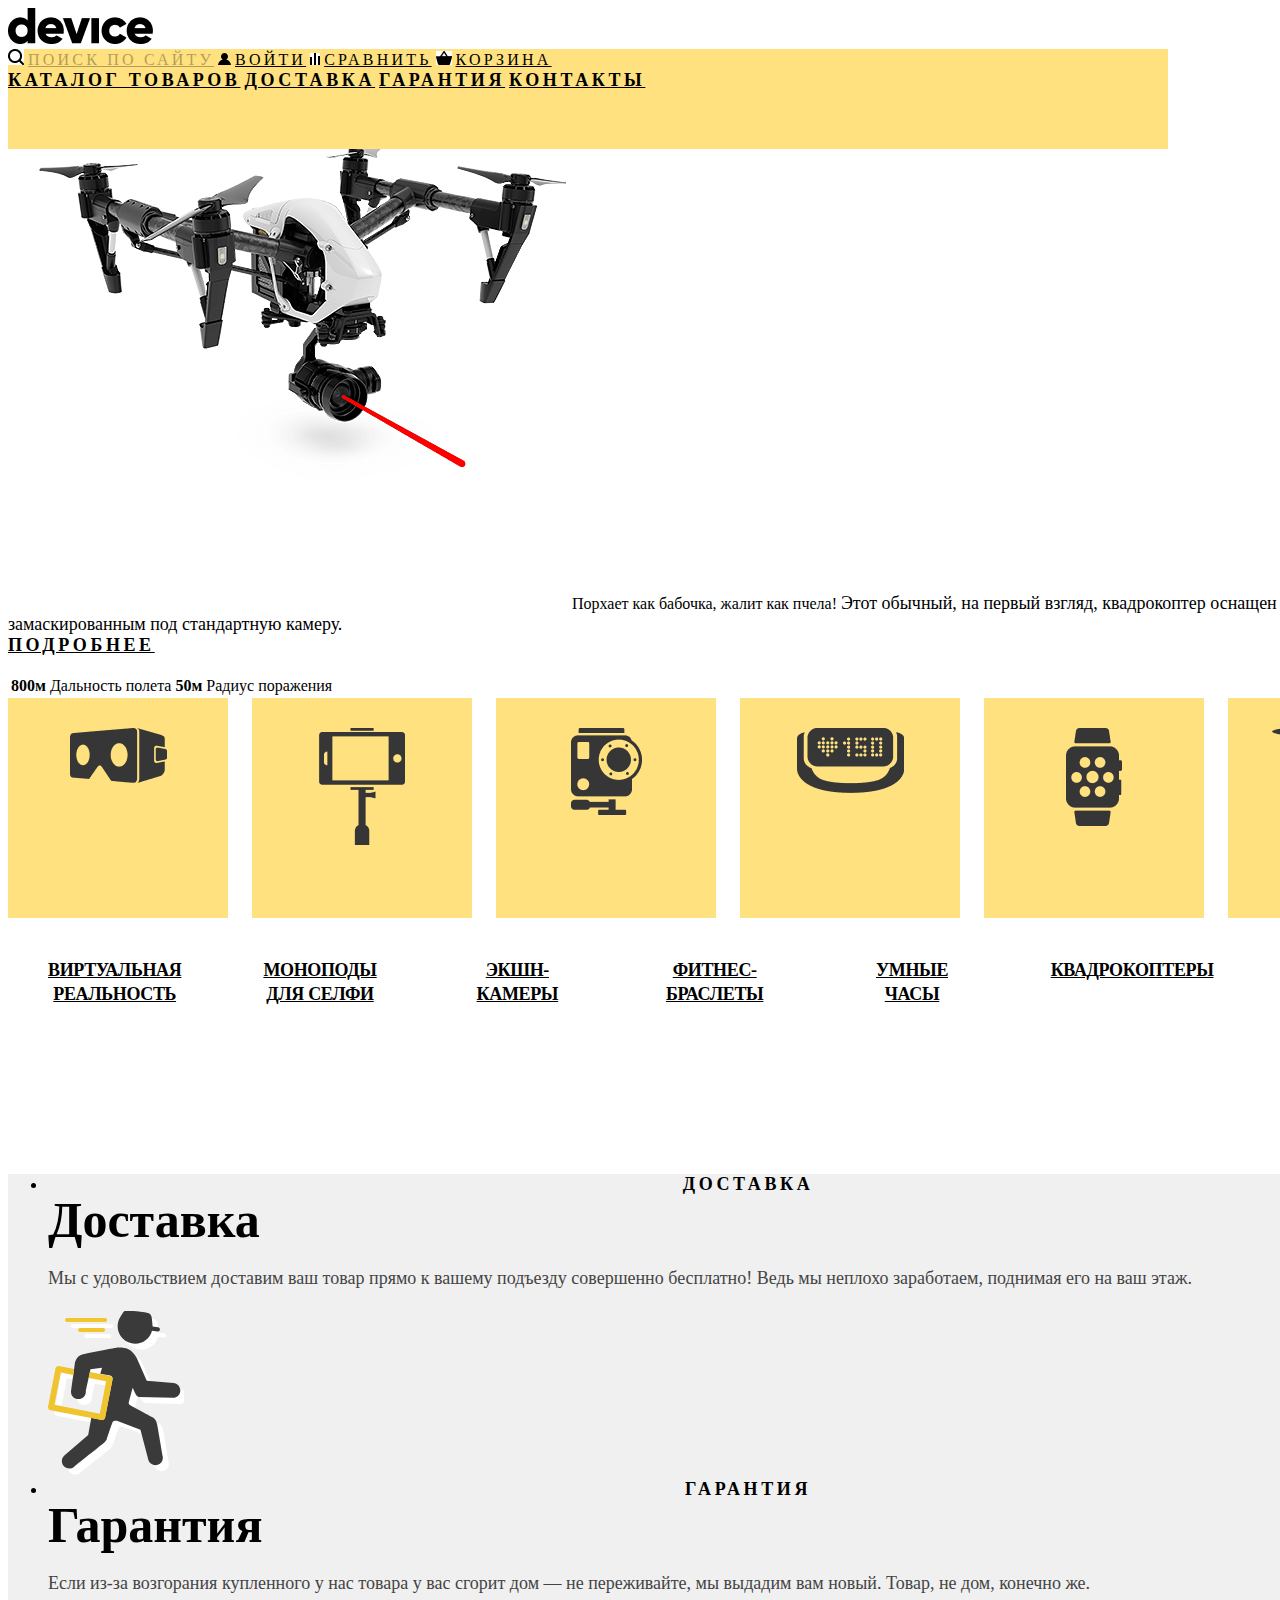
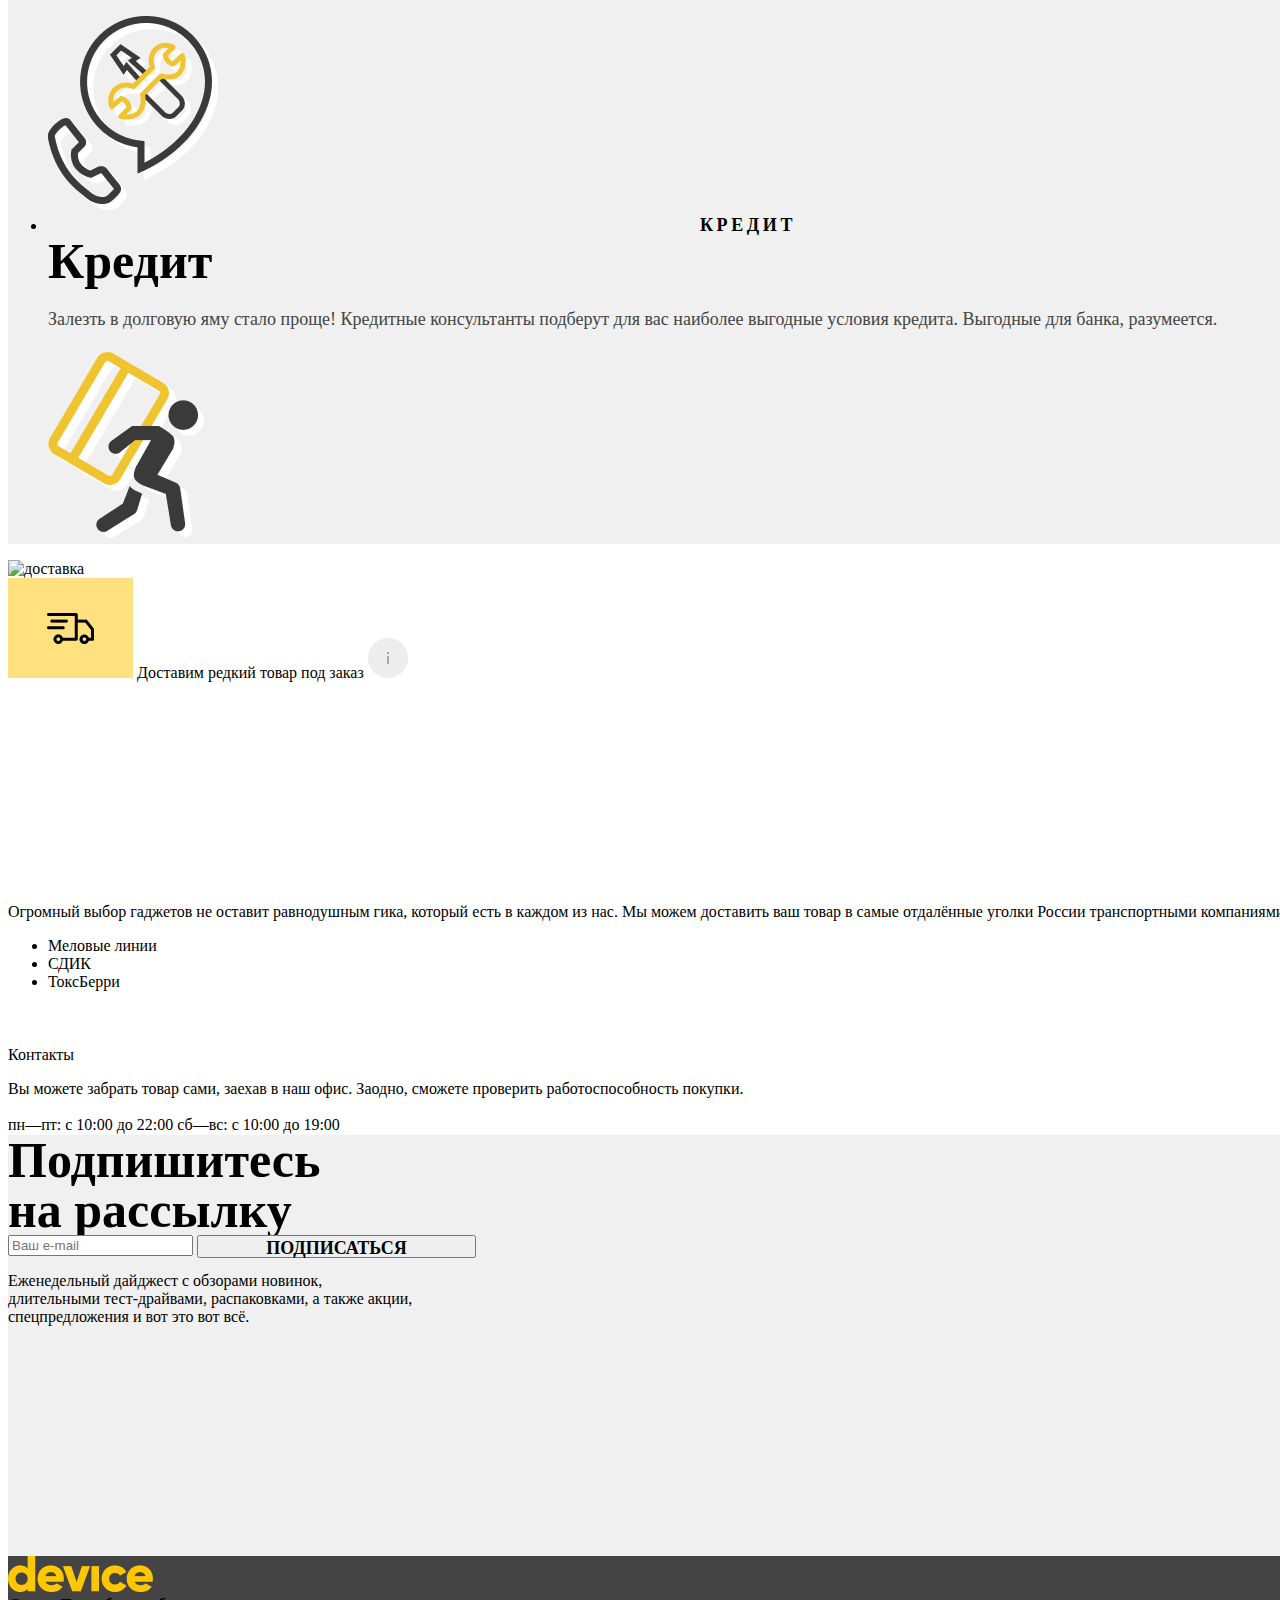
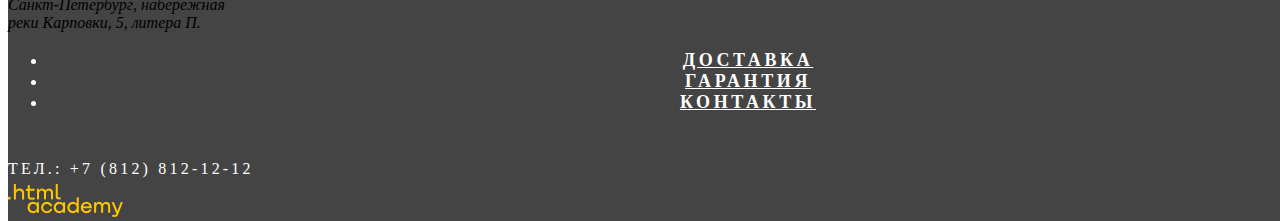
==== file.html @ 97178620 "Графика и базовая стилизация" ====
<!DOCTYPE html>
<html lang="ru">
<head>
    <meta charset="utf-8">
    <link href="./style.css" rel="stylesheet">
    <title>Device интернет-магазин</title>
</head>
<body>
<header>
    
    <!--Mеню в шапке сайта и его логотип-->


    <a href="#">
        <img alt="Логотип Device" src="./image/Group.png">
    </a>
    <div class="header-logo">
        <div class="menu">
            <img src="./image/Vector.jpg">
            <a class="search-item" href="#">Поиск по сайту</a>
            <img src="./image/Vector.svg">
            <a class="menu-item" href="#">Войти</a>
            <img src="./image/compare.jpg">
            <a class="menu-item" href="#">Сравнить</a>
            <img src="./image/Vector3.jpg">
            <a class="menu-item" href="#">Корзина</a>
        </div>
        <!--Навигационое меню 2 -->
        <div class="menu">
            <a class="navigation_item" href="#">Каталог товаров</a>
            <a class="navigation_item" href="#">Доставка</a>
            <a class="navigation_item" href="#">Гарантия</a>
            <a class="navigation_item" href="#">Контакты</a>
        </div>
    </div>

    <!-- Слайд товаров -->
    <div class="kvadra-img">
        <img src="./image/slider-1.jpg">
        <span>Порхает как бабочка,
          жалит как пчела!</span>
        <span class="discription">Этот обычный, на первый взгляд, квадрокоптер оснащен мощным лазером,
            замаскированным под стандартную камеру.
          </span><br>
        <a class="link" href="#">Подробнее</a>
        <br><br>
        <table>
            <th>800м
            <td>Дальность полета</td>
            <th>50м</th>
            <td>Радиус поражения</td>
        </table>
    </div>
    </nav>
</header>

<!--Категория сортированого по групе товари -->
<section class="products">
    <div class="category-product">
    <img alt="Шлем виртуальная реальность" src="./image/popular-1.png">
    </div>
    
    

    <div class="category-product">
        <img alt="Моноподы для селфи" src="./image/monopode.png">
    </div>
     


        <div class="category-product">
            <img alt="Экшн-камеры" src="./image/popular-3.png">
        </div>
        


    <div class="category-product">
        <img alt="Фитнес-браслеты" src="./image/Vector.png">
    </div>
      
    

    <div class="category-product">
        <img alt="умные часы" src="./image/popular-5.png">
    </div>

    <div  class="category-product">
        <img alt="умные часы" src="./image/Vector(1).png">
    </div>      
</section>
<div class="product-item">
    <a class="block-link" href="category_VR.html">Виртуальная реальность</a>
    <a class="block-link" href="category-selfie_monopods.html">Моноподы для селфи</a>   
    <a class="block-link" href="action_camera.html">Экшн-камеры</a>
    <a class="block-link" href="fitness_watch">Фитнес-браслеты</a>
    <a class="block-link" href="electro-watch">Умные часы</a>
    <a class="block-link" href="kvadrakoptery">Квадрокоптеры</a>
    <a class="block-link" href="fitness_watch">Фитнес-браслеты</a>
</div>


        


<!--Здесь вспливаюшие блок описуюшие преимушество
  интернет магазина-->

<section class="advantages">
    <ul class="advantages-list">
        <li class="advantages-item">Доставка</li>
        <span class="advantages-title">Доставка</span>
        <p class="advantages-description">Мы с удовольствием доставим ваш товар прямо
            к вашему подъезду совершенно бесплатно! Ведь
            мы неплохо заработаем, поднимая его на ваш этаж.</p>
        <img src="./image/delivery 2.svg">

        <li class="advantages-item">Гарантия</li>
        <span class="advantages-title">Гарантия</span>
        <p class="advantages-description">Если из-за возгорания купленного у нас товара у вас
            сгорит дом — не переживайте, мы выдадим вам новый.
            Товар, не дом, конечно же.</p>
        <img src="./image/warranty 1.png">

        <li class="advantages-item">Кредит</li>
        <span class="advantages-title">Кредит</span>
        <p class="advantages-description">Залезть в долговую яму стало проще!
            Кредитные консультанты подберут для вас наиболее выгодные условия кредита. Выгодные для банка, разумеется.
        </p>
        <img src="./image/credit 1.png">
    </ul>
</section>

<!-- Здесь  информация об компании(интернет магазина)-->
<main class="main-index">
    <div class="image_delivery">
        <img alt="доставка" src="">
    </div>
    <div class="delivery-block">
        <img height="100px" src="./image/Доставка.png" width="125">
        <span>Доставим редкий товар под заказ</span>
        <img src="./image/Инфо.png">
    </div>
    <section class="info_company">
        <a class="info_description">О нас</a>
        <p>Огромный выбор гаджетов не оставит равнодушным гика, который есть в каждом из нас.


            Мы можем доставить ваш товар в самые отдалённые уголки России транспортными компаниями:</p>
        <ul class="name_company">
            <li>Меловые линии</li>
            <li>СДИК</li>
            <li>ТоксБерри</li>
        </ul>
        <br>
        <a class="link-info" href="#">Подробнее о нас</a>
    </section>

    <section class="contact">
        <span class="contact_for_company">Контакты</span>
        <p class=contact_description>Вы можете забрать товар сами, заехав в наш офис.
            Заодно, сможете проверить работоспособность покупки. </p>
    </section>
    <section class="info_for_time">
        <time>пн—пт: с 10:00 до 22:00</time>
        <time>сб—вс: с 10:00 до 19:00</time>
        <a class="link-info" href="#">Напишите нам</a>
    </section>
</main>
<footer class="page-footer">
    <div class="block-mailing">
    <span class="mailing">Подпишитесь <br>  
      на рассылку</span>
        <form><input placeholder="Ваш e-mail" type="email">
            <button>Подписаться</button>
            <img alt="галочка" src="./image/tick-big 1.png">
            <span>Это бесплатно</span>
        </form>
        <p class="description-text">Еженедельный дайджест с обзорами новинок,<br>
            длительными тест-драйвами, распаковками, а также акции,<br>
            спецпредложения и вот это вот всё.</p>
    </div>
</footer>

<!--Подвал сайта-->
<footer>
    <section class="footer-locate">
        <img src="./image/Group2.png">
        <address>Санкт-Петербург, набережная</address>
        <address>реки Карповки, 5, литера П.</address>
    </section>

    <section class="service">
        <ul>
            <li>
                <a href="#">Доставка</a>
            </li>
            <li>
                <a href="#">Гарантия</a>
            </li>
            <li>
                <a href="#">Контакты</a>
            </li>
        </ul>
        <img src="./image/facebook.png">
        <img src="./image/instagram.png">
        <img src="./image/twitter.png">
    </section>

    <section class="footer-tel">
        <a class="page-footer-title">Тел.: +7 (812) 812-12-12</a>
    </section>
    <img alt="логотип курса .html academia" src="./image/Group(1).png">
</footer>
<!--Спасибо вам и надеюсь где то указал правильно-->
</body>
</html>
---- style.css ----
@font-face {
    font-family: "Rubik";
    font-weight: 400;
    font-weight: 700;
    font-weight: 800;
    font-style: normal;
    src:local("/fonts/rubik/")
    url("/file html/fonts/rubik/rubik-700.woff2") format("woff2")
    url("/file html/fonts/rubik/rubik-400.woff2")format("woff2")
    url("/file html/fonts/rubik/rubik-800.woff2")format("woff2")
}
@font-face {
    font-family: "Raleway";
    font-weight: 800;
    src:local("/fonts/rubik/")
    url("/fonts/raleway/raleway-800.woff2") format("woff2");
}
.menu-item{
    font-family: "Rubik";
    font-weight: 400;
    font-style: normal;
    font-size: 16px;
    line-height: 18.96px;
    color: black;
}
.search-item{
    font-family: "Rubik";
    font-weight: 400;
    font-style: normal;
    font-size: 16px;
    color: #000000;
    opacity: 30%;
}
.navigation_item{
    font-family:"Raleway" ;
    font-weight:800;
    font-style: normal;
    font-size: 18px;
    color: black;
}
.discription{
    font-family: "Rubik";
    font-weight: 400;
    font-style: normal;
    font-size: 18px;
    color: #000000;
}
.header-logo{
    background-color:#FFE17F;
    width: 1160px;
    height: 100px;
    position: absolute;
}
.advantages{
    background-color: #F0F0F0;
}
.detail{
    position: absolute;
    width: 220px;
    height: 20px;
    left: 740px;
    top: 550px;

    font-family: Raleway;
    font-style: normal;
    font-weight: 800;
    font-size: 18px;
    line-height: 21px;
    text-align: center;
    letter-spacing: 0.2em;
    text-transform: uppercase;

    /* basic/black */
    color: #000000;
}

body{
    position: relative;
    width: 1440px;
    height: 3208px;
    background-color: #FFFFFF;
}
.link{

    width: 220px;
    height: 20px;
    font-family: Raleway;
    font-style: normal;
    font-weight: 800;
    font-size: 18px;
    line-height: 21px;
    text-align: center;
    letter-spacing: 0.2em;
    text-transform: uppercase;

    /* basic/black */
    color: #000000;


}
.delivery-block{
    width: 1440px;
    height: 288px;
    left: 0px;
    top: 1242px;
}
.block-mailing{
    width: 1440px;
    height: 421px;
    left: 0px;
    top: 2466px;

    /* basic/light */
    background: #F0F0F0;;
}
.mailing{
    right: 51.39%;
    top: 79.21%;
    bottom: 17.05%;

    font-family: Raleway;
    font-style: normal;
    font-weight: 800;
    font-size: 50px;
    line-height: 50px;

    /* or 100% */

    /* basic/black */
    color: #000000;
}
description-text{
    position: absolute;
    width: 560px;
    height: 99px;
    left: 740px;
    top: 2552px;

    font-family: Rubik;
    font-style: normal;
    font-weight: normal;
    font-size: 18px;
    line-height: 30px;

    /* or 167% */

    /* basic/dark */
    color: #444444;
}
button{
    position: absolute;
    width: 270px;
    height: 59px;


    /* basic/black */

    box-sizing: border-box;
    position: absolute;
    width: 279px;
    height: 23px;

    font-family: Raleway;
    font-style: normal;
    font-weight: 800;
    font-size: 18px;
    line-height: 21px;
    text-align: center;

    text-transform: uppercase;

    /* basic/black */
    color: #000000;
}
.block-link{
    width: 160px;
    height: 60px;


    font-family: Raleway;
    font-style: normal;
    font-weight: 800;
    font-size: 18px;
    line-height: 24px;

    /* or 133% */
    letter-spacing: -0.02em;

    /* basic/black */
    color: #000000;
}
.numb{
    font-family: Rubik;
    font-style: normal;
    font-weight: normal;
    font-size: 36px;
    line-height: 30px;
    color: #000000;
}
.description-production{
    font-family: Rubik;
    font-style: normal;
    font-weight: normal;
    font-size: 16px;
    line-height: 30px;
    color: #444444;
}
.advantages-item{
    font-family: Raleway;
    font-style: normal;
    font-weight: 800;
    font-size: 18px;
    line-height: 21px;
    text-align: center;
    letter-spacing: 0.2em;
    text-transform: uppercase;
    color: #000000;
}
.advantages-title{
    font-family: Raleway;
    font-style: normal;
    font-weight: 800;
    font-size: 50px;
    line-height: 50px;
    color: #000000;
}
.advantages-description{
    font-family: Rubik;
    font-style: normal;
    font-weight: normal;
    font-size: 18px;
    line-height: 30px;
    color: #444444;
}
footer{

    left: 0%;
    right: 0%;
    top: 0%;
    bottom: 0%;

    /* basic/dark */
    background: #444444;
}
.service,a{

    font-family: Raleway;
    font-style: normal;
    font-weight: 800;
    font-size: 18px;
    line-height: 21px;
    text-align: center;
    letter-spacing: 0.2em;
    text-transform: uppercase;

    /* basic/white */
    color: #FFFFFF;
}
.page-footer-title{
    font-family: Rubik;
    font-style: normal;
    font-weight: normal;
    font-size: 16px;
    line-height: 30px;

    /* or 187% */
    text-align: right;

    /* basic/white */
    color: #FFFFFF;
}
.category-product{
    background: #FFE17F;
    padding: 30px;
    width: 160px;
    height: 160px;

    font-family: Raleway;
    font-style: normal;
    font-weight: 800;
    font-size: 18px;
    line-height: 24px;
    text-align: center;
  
}
.products {
    display: flex;
    justify-content: space-between;
}
.product-item{
    display: flex;
    justify-content: space-between;
}
.block-link{
width: 160px;
height: 160px;
padding: 40px;
font-family: Raleway;
font-style: normal;
font-weight: 800;
font-size: 18px;
line-height: 24px;
text-align: center;
color: #000000;
}
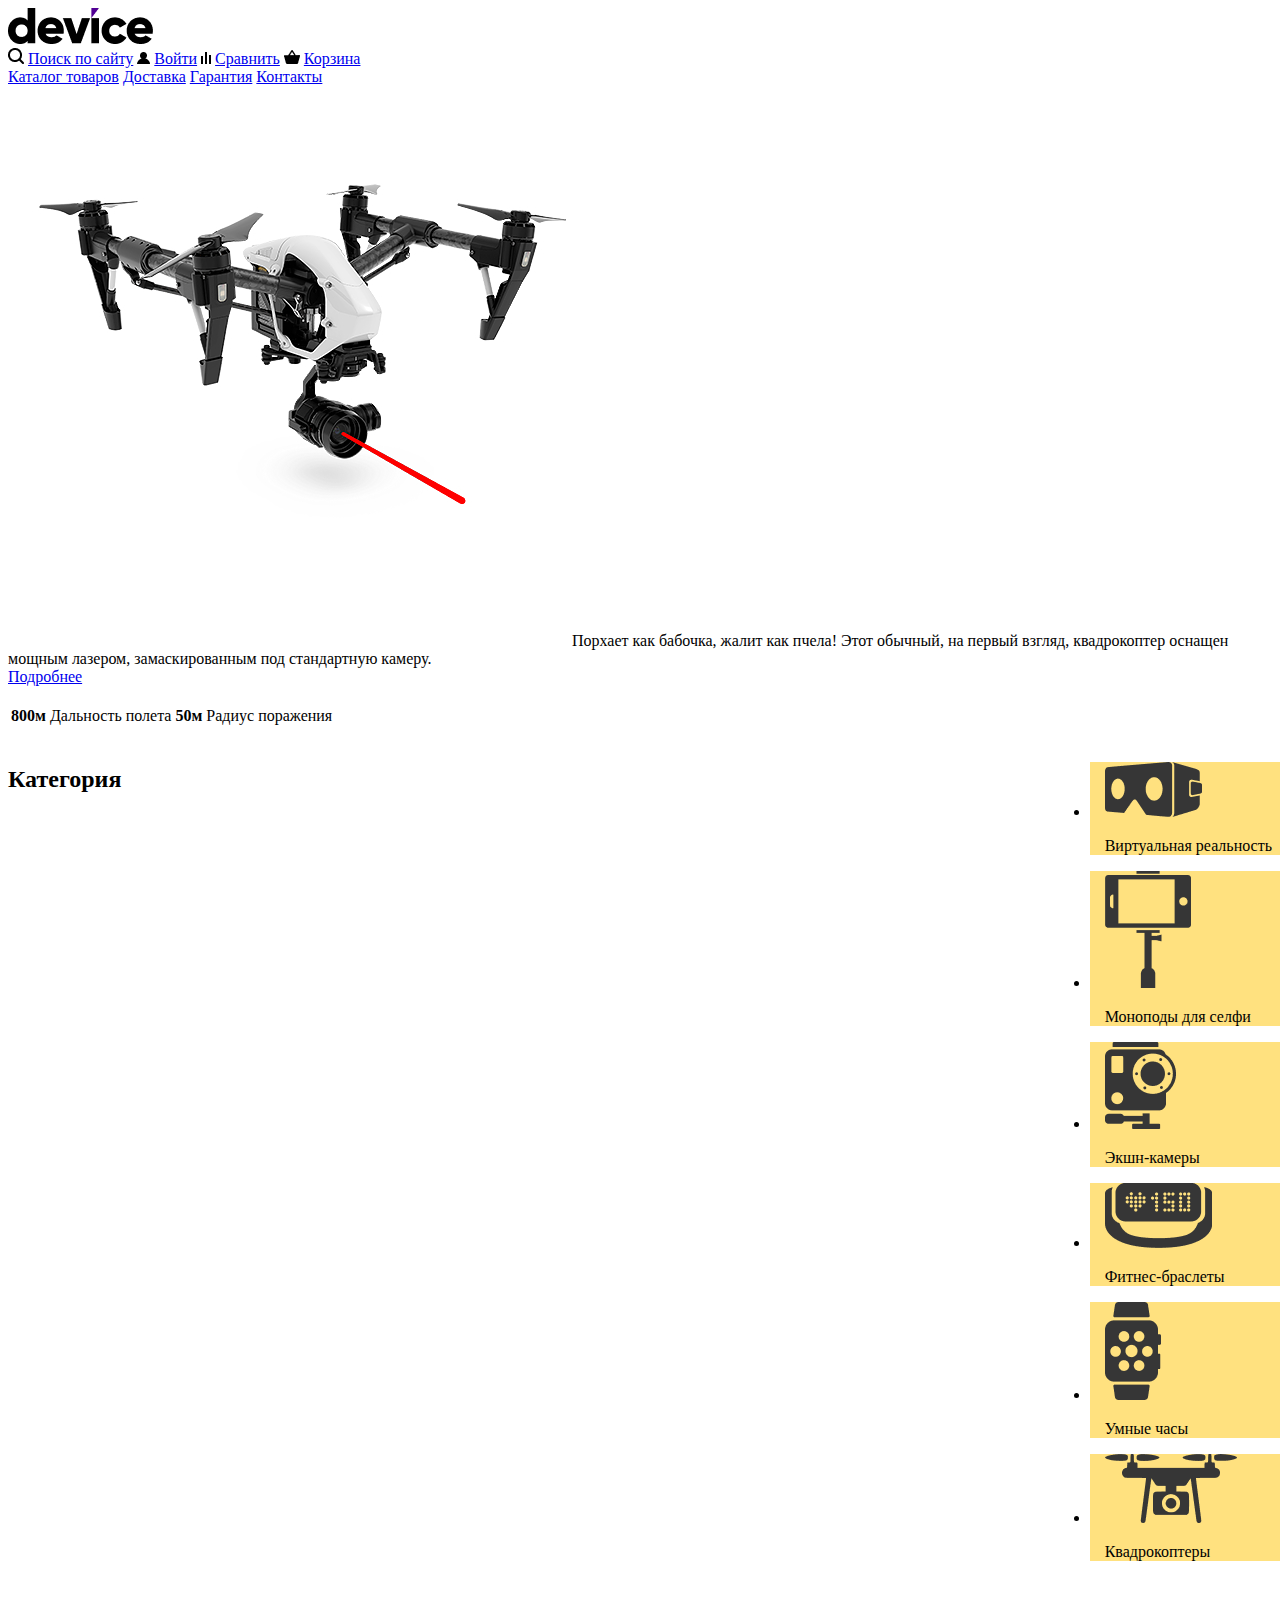
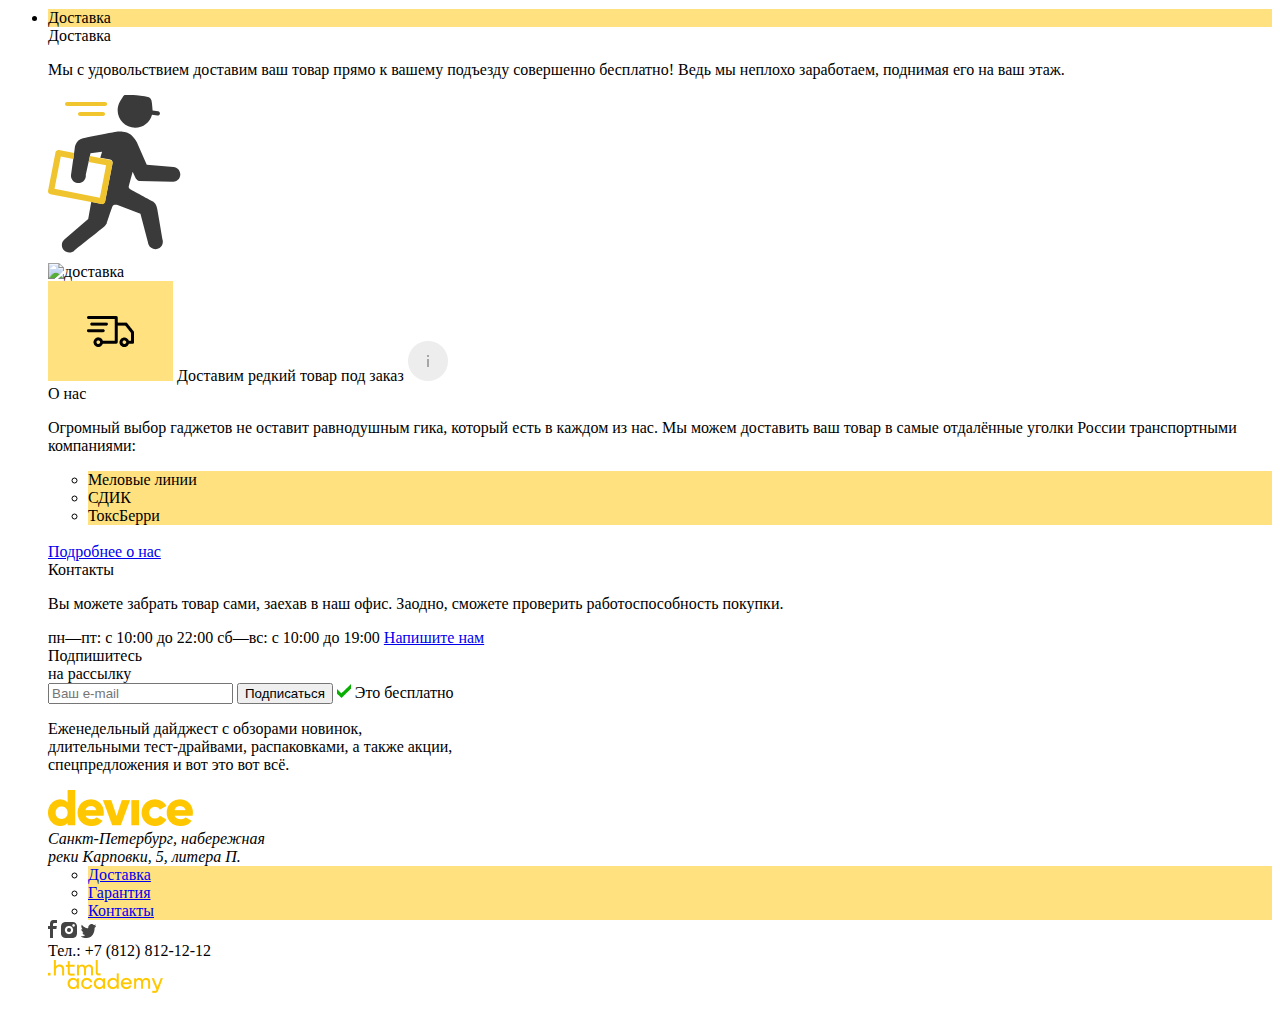
==== commit 5c7a9482: "Разметка" ====
--- a/file.html
+++ b/file.html
@@ -10,19 +10,23 @@
     
     <!--Mеню в шапке сайта и его логотип-->
 
-
-    <a href="#">
-        <img alt="Логотип Device" src="./image/Group.png">
-    </a>
+     
     <div class="header-logo">
-        <div class="menu">
-            <img src="./image/Vector.jpg">
+
+           
+           <div class="logo">
+            <a href="#"> 
+                <img alt="Логотип Device" src="./image/device.png">
+            </a>
+          </div>
+            <div class="menu">
+            <img src="/image/search.png">
             <a class="search-item" href="#">Поиск по сайту</a>
-            <img src="./image/Vector.svg">
+            <img src="./image/Vector(2).png">
             <a class="menu-item" href="#">Войти</a>
-            <img src="./image/compare.jpg">
+            <img src="./image/compare.png">
             <a class="menu-item" href="#">Сравнить</a>
-            <img src="./image/Vector3.jpg">
+            <img src="./image/Vector(3).png">
             <a class="menu-item" href="#">Корзина</a>
         </div>
         <!--Навигационое меню 2 -->
@@ -32,11 +36,11 @@
             <a class="navigation_item" href="#">Гарантия</a>
             <a class="navigation_item" href="#">Контакты</a>
         </div>
-    </div>
+
 
     <!-- Слайд товаров -->
     <div class="kvadra-img">
-        <img src="./image/slider-1.jpg">
+        <img src="./image/slider-1.jpg" width="560px" height="560px" class="kvadra">
         <span>Порхает как бабочка,
           жалит как пчела!</span>
         <span class="discription">Этот обычный, на первый взгляд, квадрокоптер оснащен мощным лазером,
@@ -51,52 +55,83 @@
             <td>Радиус поражения</td>
         </table>
     </div>
-    </nav>
+</div>
+<br>
+    
 </header>
 
 <!--Категория сортированого по групе товари -->
-<section class="products">
-    <div class="category-product">
-    <img alt="Шлем виртуальная реальность" src="./image/popular-1.png">
-    </div>
+<section class="categories"> 
+    <h2 class ="visually-hidden"> Категория</h2>
+    <ul class="category-list">
+        
+    <li class="category-item">
+
+    <a class="categories-link" href="#">   
+    <img class ="category-image" src="./image/popular-1.png"> 
+    </a>
+       <p class="category-title">
+           Виртуальная реальность 
+    </p> 
+    </li>
+
+
+    <li class="category-item">
+        <a class="categories-link" href="#">   
+        <img class ="category-image" src="./image/monopode.png"> 
+        </a>
+           <p class="category-title">
+            Моноподы для селфи 
+        </p> 
+        </li>
+
+
+        <li class="category-item">
+            <a class="categories-link" href="#">   
+            <img class ="category-image" src="./image/popular-3.png"> 
+            </a>
+               <p class="category-title">
+                Экшн-камеры
+            </p> 
+            </li>
+   
     
-    
-
-    <div class="category-product">
-        <img alt="Моноподы для селфи" src="./image/monopode.png">
-    </div>
-     
-
-
-        <div class="category-product">
-            <img alt="Экшн-камеры" src="./image/popular-3.png">
-        </div>
-        
-
-
-    <div class="category-product">
-        <img alt="Фитнес-браслеты" src="./image/Vector.png">
-    </div>
-      
-    
-
-    <div class="category-product">
-        <img alt="умные часы" src="./image/popular-5.png">
-    </div>
-
-    <div  class="category-product">
-        <img alt="умные часы" src="./image/Vector(1).png">
-    </div>      
+
+            <li class="category-item">
+                <a class="categories-link" href="#">   
+                <img class ="category-image" src="./image/Vector.png">
+                </a>
+                   <p class="category-title">
+                    Фитнес-браслеты
+                </p> 
+                </li>
+       
+
+                <li class="category-item">
+                    <a class="categories-link" href="#">   
+                    <img class ="category-image" src="./image/popular-5.png">
+                    </a>
+                       <p class="category-title">
+                        Умные часы
+                    </p> 
+                    </li>
+           
+ 
+                    <li class="category-item">
+                        <a class="categories-link" href="#">   
+                        <img class ="category-image"src="./image/Vector(1).png">
+                        </a>
+                           <p class="category-title">
+                            Квадрокоптеры
+                        </p> 
+                        </li> 
+   </ul>      
 </section>
-<div class="product-item">
-    <a class="block-link" href="category_VR.html">Виртуальная реальность</a>
-    <a class="block-link" href="category-selfie_monopods.html">Моноподы для селфи</a>   
-    <a class="block-link" href="action_camera.html">Экшн-камеры</a>
-    <a class="block-link" href="fitness_watch">Фитнес-браслеты</a>
-    <a class="block-link" href="electro-watch">Умные часы</a>
-    <a class="block-link" href="kvadrakoptery">Квадрокоптеры</a>
-    <a class="block-link" href="fitness_watch">Фитнес-браслеты</a>
-</div>
+ 
+ 
+   
+
+
 
 
         
@@ -114,7 +149,7 @@
             мы неплохо заработаем, поднимая его на ваш этаж.</p>
         <img src="./image/delivery 2.svg">
 
-        <li class="advantages-item">Гарантия</li>
+       <!--<li class="advantages-item">Гарантия</li>
         <span class="advantages-title">Гарантия</span>
         <p class="advantages-description">Если из-за возгорания купленного у нас товара у вас
             сгорит дом — не переживайте, мы выдадим вам новый.
--- a/style.css
+++ b/style.css
@@ -15,292 +15,21 @@
     src:local("/fonts/rubik/")
     url("/fonts/raleway/raleway-800.woff2") format("woff2");
 }
-.menu-item{
-    font-family: "Rubik";
-    font-weight: 400;
-    font-style: normal;
-    font-size: 16px;
-    line-height: 18.96px;
-    color: black;
+.categories {
+display: flex;
+flex-wrap: nowrap;
+justify-content: space-between;
+width: 100%;
 }
-.search-item{
-    font-family: "Rubik";
-    font-weight: 400;
-    font-style: normal;
-    font-size: 16px;
-    color: #000000;
-    opacity: 30%;
-}
-.navigation_item{
-    font-family:"Raleway" ;
-    font-weight:800;
-    font-style: normal;
-    font-size: 18px;
-    color: black;
-}
-.discription{
-    font-family: "Rubik";
-    font-weight: 400;
-    font-style: normal;
-    font-size: 18px;
-    color: #000000;
-}
-.header-logo{
-    background-color:#FFE17F;
-    width: 1160px;
-    height: 100px;
-    position: absolute;
-}
-.advantages{
-    background-color: #F0F0F0;
-}
-.detail{
-    position: absolute;
-    width: 220px;
-    height: 20px;
-    left: 740px;
-    top: 550px;
-
-    font-family: Raleway;
-    font-style: normal;
-    font-weight: 800;
-    font-size: 18px;
-    line-height: 21px;
-    text-align: center;
-    letter-spacing: 0.2em;
-    text-transform: uppercase;
-
-    /* basic/black */
-    color: #000000;
+.category-list {
+    margin-left:-15px;
+    margin-right: -15px;
+    }
+    .category-item {
+    padding-right:15px;
+    padding-left:15px;
+    }
+.category-item ,li{
+ background: #FFE17F;
 }
 
-body{
-    position: relative;
-    width: 1440px;
-    height: 3208px;
-    background-color: #FFFFFF;
-}
-.link{
-
-    width: 220px;
-    height: 20px;
-    font-family: Raleway;
-    font-style: normal;
-    font-weight: 800;
-    font-size: 18px;
-    line-height: 21px;
-    text-align: center;
-    letter-spacing: 0.2em;
-    text-transform: uppercase;
-
-    /* basic/black */
-    color: #000000;
-
-
-}
-.delivery-block{
-    width: 1440px;
-    height: 288px;
-    left: 0px;
-    top: 1242px;
-}
-.block-mailing{
-    width: 1440px;
-    height: 421px;
-    left: 0px;
-    top: 2466px;
-
-    /* basic/light */
-    background: #F0F0F0;;
-}
-.mailing{
-    right: 51.39%;
-    top: 79.21%;
-    bottom: 17.05%;
-
-    font-family: Raleway;
-    font-style: normal;
-    font-weight: 800;
-    font-size: 50px;
-    line-height: 50px;
-
-    /* or 100% */
-
-    /* basic/black */
-    color: #000000;
-}
-description-text{
-    position: absolute;
-    width: 560px;
-    height: 99px;
-    left: 740px;
-    top: 2552px;
-
-    font-family: Rubik;
-    font-style: normal;
-    font-weight: normal;
-    font-size: 18px;
-    line-height: 30px;
-
-    /* or 167% */
-
-    /* basic/dark */
-    color: #444444;
-}
-button{
-    position: absolute;
-    width: 270px;
-    height: 59px;
-
-
-    /* basic/black */
-
-    box-sizing: border-box;
-    position: absolute;
-    width: 279px;
-    height: 23px;
-
-    font-family: Raleway;
-    font-style: normal;
-    font-weight: 800;
-    font-size: 18px;
-    line-height: 21px;
-    text-align: center;
-
-    text-transform: uppercase;
-
-    /* basic/black */
-    color: #000000;
-}
-.block-link{
-    width: 160px;
-    height: 60px;
-
-
-    font-family: Raleway;
-    font-style: normal;
-    font-weight: 800;
-    font-size: 18px;
-    line-height: 24px;
-
-    /* or 133% */
-    letter-spacing: -0.02em;
-
-    /* basic/black */
-    color: #000000;
-}
-.numb{
-    font-family: Rubik;
-    font-style: normal;
-    font-weight: normal;
-    font-size: 36px;
-    line-height: 30px;
-    color: #000000;
-}
-.description-production{
-    font-family: Rubik;
-    font-style: normal;
-    font-weight: normal;
-    font-size: 16px;
-    line-height: 30px;
-    color: #444444;
-}
-.advantages-item{
-    font-family: Raleway;
-    font-style: normal;
-    font-weight: 800;
-    font-size: 18px;
-    line-height: 21px;
-    text-align: center;
-    letter-spacing: 0.2em;
-    text-transform: uppercase;
-    color: #000000;
-}
-.advantages-title{
-    font-family: Raleway;
-    font-style: normal;
-    font-weight: 800;
-    font-size: 50px;
-    line-height: 50px;
-    color: #000000;
-}
-.advantages-description{
-    font-family: Rubik;
-    font-style: normal;
-    font-weight: normal;
-    font-size: 18px;
-    line-height: 30px;
-    color: #444444;
-}
-footer{
-
-    left: 0%;
-    right: 0%;
-    top: 0%;
-    bottom: 0%;
-
-    /* basic/dark */
-    background: #444444;
-}
-.service,a{
-
-    font-family: Raleway;
-    font-style: normal;
-    font-weight: 800;
-    font-size: 18px;
-    line-height: 21px;
-    text-align: center;
-    letter-spacing: 0.2em;
-    text-transform: uppercase;
-
-    /* basic/white */
-    color: #FFFFFF;
-}
-.page-footer-title{
-    font-family: Rubik;
-    font-style: normal;
-    font-weight: normal;
-    font-size: 16px;
-    line-height: 30px;
-
-    /* or 187% */
-    text-align: right;
-
-    /* basic/white */
-    color: #FFFFFF;
-}
-.category-product{
-    background: #FFE17F;
-    padding: 30px;
-    width: 160px;
-    height: 160px;
-
-    font-family: Raleway;
-    font-style: normal;
-    font-weight: 800;
-    font-size: 18px;
-    line-height: 24px;
-    text-align: center;
-  
-}
-.products {
-    display: flex;
-    justify-content: space-between;
-}
-.product-item{
-    display: flex;
-    justify-content: space-between;
-}
-.block-link{
-width: 160px;
-height: 160px;
-padding: 40px;
-font-family: Raleway;
-font-style: normal;
-font-weight: 800;
-font-size: 18px;
-line-height: 24px;
-text-align: center;
-color: #000000;
-}
-
